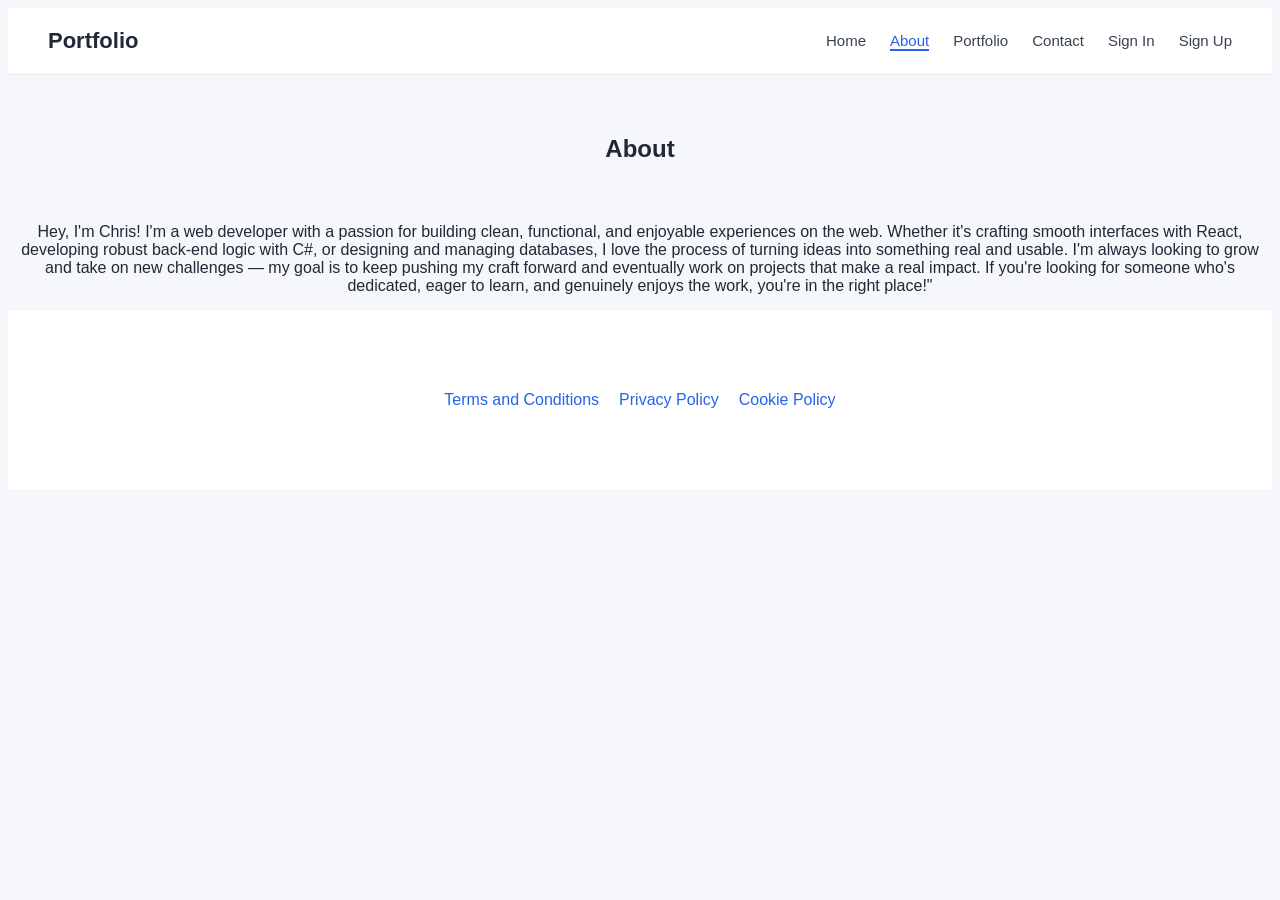
==== about.html @ eab49aab "initial" ====
<!DOCTYPE html>
<html lang="en">
<head>
    <meta charset="UTF-8">
    <meta name="viewport" content="width=device-width, initial-scale=1.0">
    <title>Portfolio</title>
    <link rel="stylesheet" href="style.css">
</head>
<body>
    <header>
        <h3>Portfolio</h3>
        <ul class="nav">
            <li><a href="index.html">Home</a></li>
            <li><a href="about.html" class="active">About</a></li>
            <li><a href="portfolio.html">Portfolio</a></li>
            <li><a href="contact.html">Contact</a></li>
            <li><a href="signin.html">Sign In</a></li>
            <li><a href="signup.html">Sign Up</a></li>
        </ul>
    </header>

    <h2 class="textCenter">About</h2>
    <p class="textCenter">Hey, I'm Chris! I'm a web developer with a passion for building clean, functional, and enjoyable experiences on the web. Whether it's crafting smooth interfaces with React, developing robust back-end logic with C#, or designing and managing databases, I love the process of turning ideas into something real and usable.
        I'm always looking to grow and take on new challenges — my goal is to keep pushing my craft forward and eventually work on projects that make a real impact. If you're looking for someone who's dedicated, eager to learn, and genuinely enjoys the work, you're in the right place!"</p>

    <footer class="footerSection">
        <ul class="footerSection">
            <li><a href="tac.html">Terms and Conditions</a></li>
            <li><a href="pp.html">Privacy Policy</a></li>
            <li><a href="cp.html">Cookie Policy</a></li>
        </ul>
    </footer>
</body>
</html>
---- style.css ----
body {
    font-family: "Inter", Arial, sans-serif;
    background: #F5F7FA;
    color: #1F2937;
}

header {
    background: #ffffff;
    padding: 20px 40px;
    display: flex;
    justify-content: space-between;
    align-items: center;
    border-bottom: 1px solid #E5E7EB;
    position: sticky;
    top: 0;
}

header ul.nav a.active {
    color: #2563EB;
    border-bottom: 2px solid #2563EB;
}

ul {
    list-style: none;
    display: flex;
    gap: 20px;
    margin: 0;
    padding: 0;
    justify-content: center;
}

header h3 {
    margin: 0;
    font-size: 22px;
    font-weight: 600;
}

header ul.nav {
    display: flex;
    gap: 24px;
    list-style: none;
    margin: 0;
    padding: 0;
}

header a {
    font-size: 15px;
    color: #374151;
    text-decoration: none;
    font-weight: 500;
}

.nav {
    display: flex;
    margin-right: 15px;
}

.introSection {
    padding: 100px 20px;
    background: #ffffff;
    text-align: center;
}

.introTextSection {
    font-size: 32px;
    line-height: 1.4;
}

.projectSection {
    display: flex;
    justify-content: center;
    gap: 50px;
    padding: 50px;
}

.experienceSection {
    width: 75%;
    margin: 0 auto;
    padding: 60px 0;
}

.experienceSection p {
    font-size: 15px;
    color: #374151;
    text-decoration: none;
    font-weight: 500;
}

.footerSection {
    background: #ffffff;
    padding: 40px 20px;
    text-align: center;
    color: #4B5563;
}

.footerSection a {
    color: #2563EB;
    text-decoration: none;
    text-align: center;
}

.contactForm {
    width: 50%;
    margin: 60px auto;
}

.contactForm label {
    display: block;
    font-size: 15px;
    font-weight: 500;
    color: #374151;
    margin-bottom: 6px;
    margin-top: 20px;
}

.contactForm input,
.contactForm textarea {
    width: 100%;
    padding: 8px 12px;
    border: 1px solid #E5E7EB;
    border-radius: 6px;
    font-size: 15px;
    color: #1F2937;
    background: #ffffff;
    box-sizing: border-box;
    outline: none;
}

.contactForm textarea {
    height: 120px;
    resize: vertical;
}

.contactForm button {
    margin-top: 20px;
    padding: 10px 24px;
    background: #1F2937;
    color: #ffffff;
    border: none;
    border-radius: 6px;
    font-size: 15px;
    font-weight: 500;
    cursor: pointer;
}

.textCenter {
    text-align: center; 
    margin-top: 60px;
}
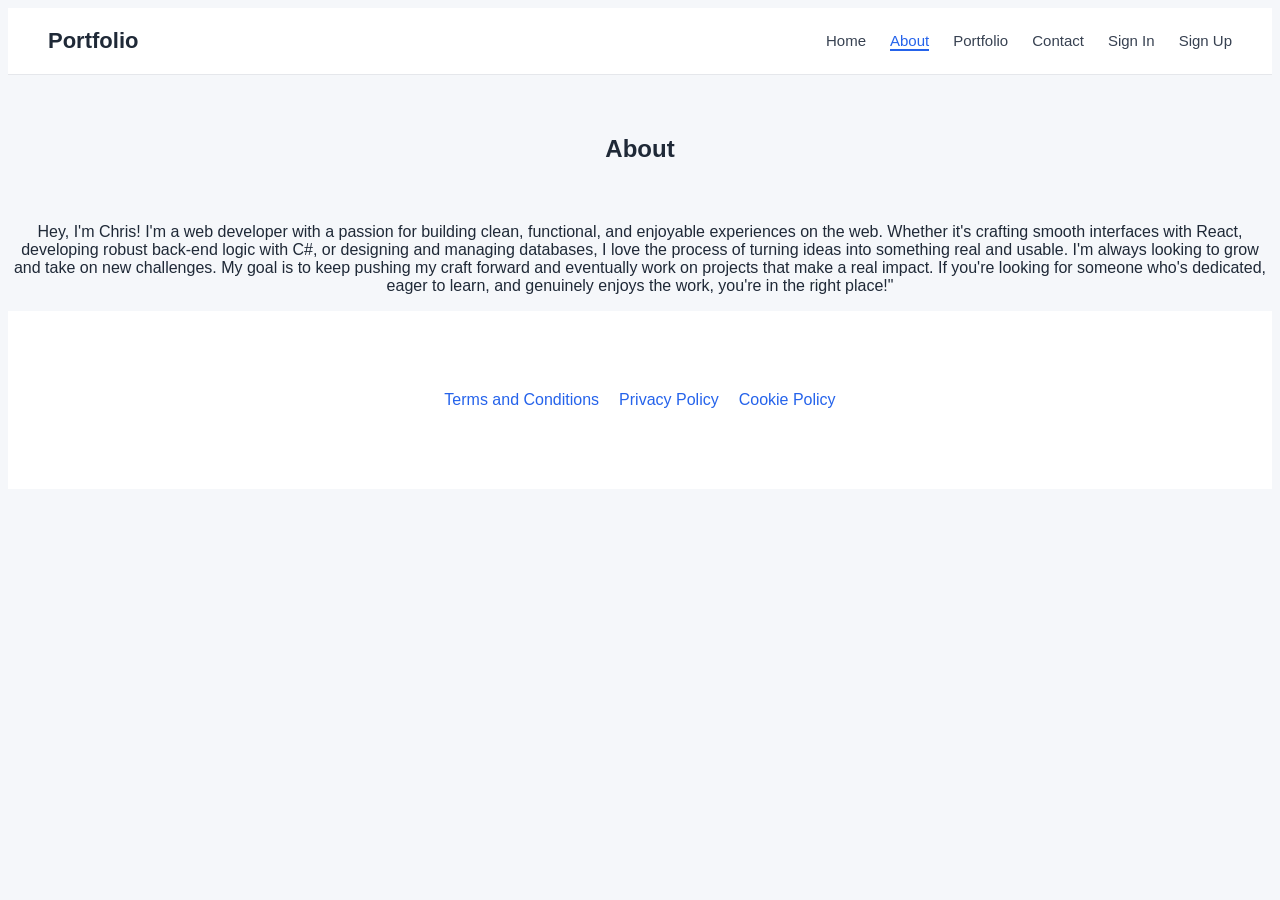
==== commit e1bac74f: "slight change" ====
--- a/about.html
+++ b/about.html
@@ -21,7 +21,7 @@
 
     <h2 class="textCenter">About</h2>
     <p class="textCenter">Hey, I'm Chris! I'm a web developer with a passion for building clean, functional, and enjoyable experiences on the web. Whether it's crafting smooth interfaces with React, developing robust back-end logic with C#, or designing and managing databases, I love the process of turning ideas into something real and usable.
-        I'm always looking to grow and take on new challenges — my goal is to keep pushing my craft forward and eventually work on projects that make a real impact. If you're looking for someone who's dedicated, eager to learn, and genuinely enjoys the work, you're in the right place!"</p>
+        I'm always looking to grow and take on new challenges. My goal is to keep pushing my craft forward and eventually work on projects that make a real impact. If you're looking for someone who's dedicated, eager to learn, and genuinely enjoys the work, you're in the right place!"</p>
 
     <footer class="footerSection">
         <ul class="footerSection">
@@ -31,4 +31,4 @@
         </ul>
     </footer>
 </body>
-</html>+</html>
